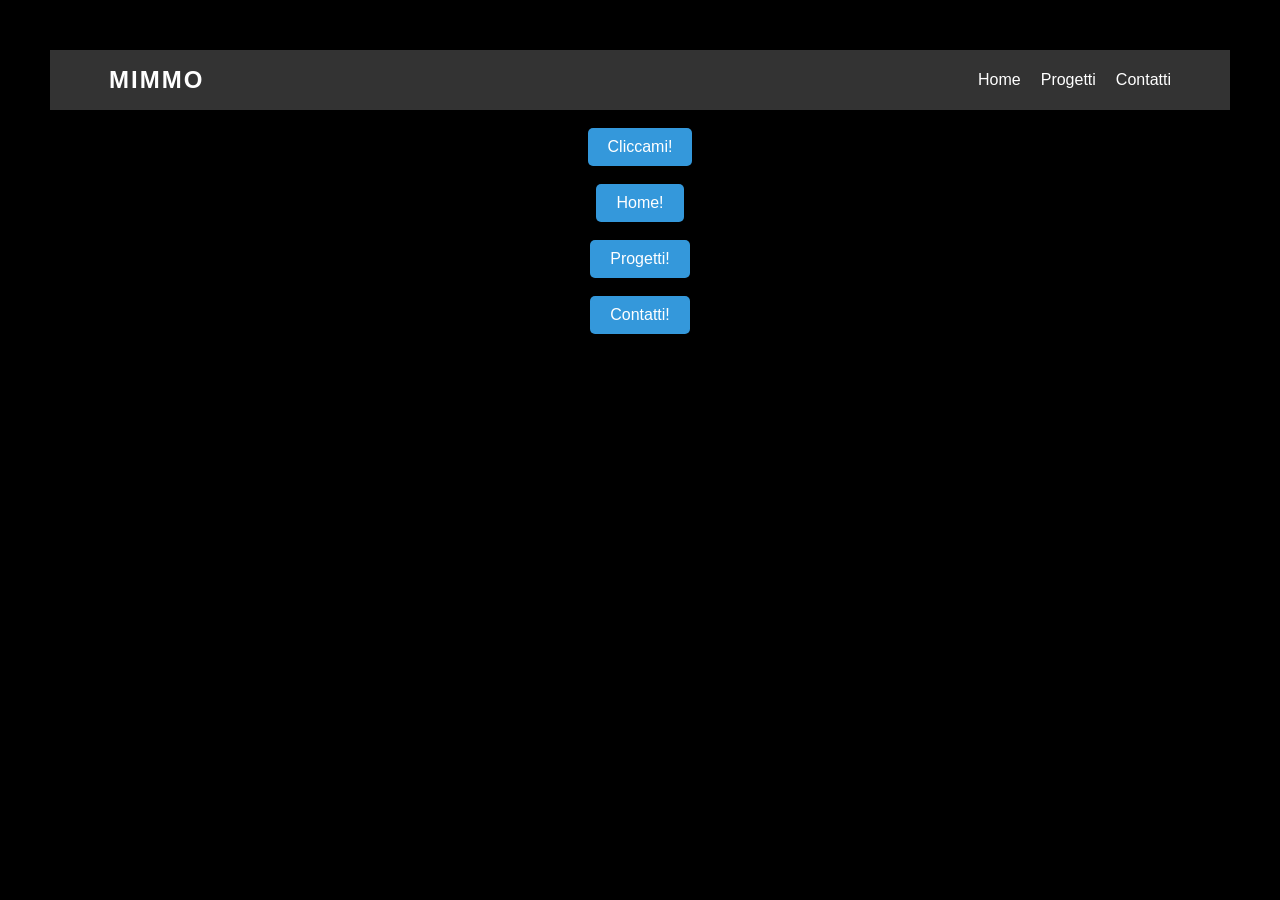
==== index.html @ 23c4071d "Modifica pulsante cliccami" ====
<!DOCTYPE html>
<html lang="it">
<head>
    <meta charset="UTF-8">
    <meta name="viewport" content="width=device-width, initial-scale=1.0">
    <title>Viva il Mimmo</title>
    <link rel="stylesheet" href="style.css">
</head>
<body>
    <!--header>
        <h1>Benvenuti nel mio Mimmo!</h1>
    </header-->
    <nav class="navbar">
    <div class="logo">MIMMO</div>
    <ul class="nav-links">
        <li><a href="#">Home</a></li>
        <li><a href="#">Progetti</a></li>
        <li><a href="#">Contatti</a></li>
    </ul>
    </nav>
    <!--main>
        <p>Viva il Mimmo.</p>
        <button id="mioBottone">Cliccami!</button>
        <p id="messaggio"></p>
    </main-->
    <script src="script.js"></script>
        <main>
        <p>Viva il Mimmo.</p>
        <button id="mioBottone">Cliccami!</button>
        <p id="messaggio"></p>
    </main>
    <script src="Home.js"></script>
        <main>
        <p>Viva il Mimmo.</p>
        <button id="Homebutton">Home!</button>
        <p id="messaggio"></p>
    </main>
    <script src="Progetti.js"></script>
        <main>
        <p>Viva il Mimmo.</p>
        <button id="Progettibutton">Progetti!</button>
        <p id="messaggio"></p>
    </main>
    <script src="Contatti.js"></script>
        <main>
        <p>Viva il Mimmo.</p>
        <button id="Contattibutton">Contatti!</button>
        <p id="messaggio"></p>
    </main>
</body>
</body>
</body>
</html>
---- style.css ----
body {
    font-family: Arial, sans-serif;
    background-color: #000000;
    text-align: center;
    padding: 50px;
}

header h1 {
     /* color: #2c3e50; */
     color: #f4f4f4;
}

button {
    background-color: #3498db;
    color: white;
    border: none;
    padding: 10px 20px;
    cursor: pointer;
    border-radius: 5px;
    font-size: 16px;
}

button:hover {
    background-color: #2980b9;
}

.container {
    display: flex;
    justify-content: space-around; /* Distribuisce gli elementi */
    align-items: center;
    flex-wrap: wrap; /* Fondamentale per il cellulare! */
    padding: 20px;
}

/* Rimuovi i margini predefiniti del browser */
* {
    margin: 0;
    padding: 0;
    box-sizing: border-box;
}

.navbar {
    display: flex;
    justify-content: space-between; /* Spinge logo e link ai lati opposti */
    align-items: center;
    background-color: #333;
    color: white;
    padding: 1rem 5%;
    position: sticky; /* La tiene fissa in alto mentre scorri */
    top: 0;
    z-index: 1000;
}

.logo {
    font-size: 1.5rem;
    font-weight: bold;
    letter-spacing: 2px;
}

.nav-links {
    display: flex;
    list-style: none; /* Rimuove i pallini della lista */
}

.nav-links li {
    margin-left: 20px;
}

.nav-links a {
    color: white;
    text-decoration: none; /* Rimuove la sottolineatura */
    transition: color 0.3s;
}

.nav-links a:hover {
    color: #3498db; /* Cambia colore quando passi il mouse */
}


/* Quando lo schermo è più stretto di 600px... */
@media (max-width: 600px) {
    body {
        padding: 10px;
        font-size: 14px;
    }
    .container {
        flex-direction: column; /* Gli elementi tornano uno sopra l'altro */
    }
    .navbar {
        flex-direction: column; /* Mette logo sopra e link sotto */
        text-align: center;
    }
    .nav-links {
        margin-top: 10px;
    }
    .nav-links li {
        margin: 5px 10px;
    }
}
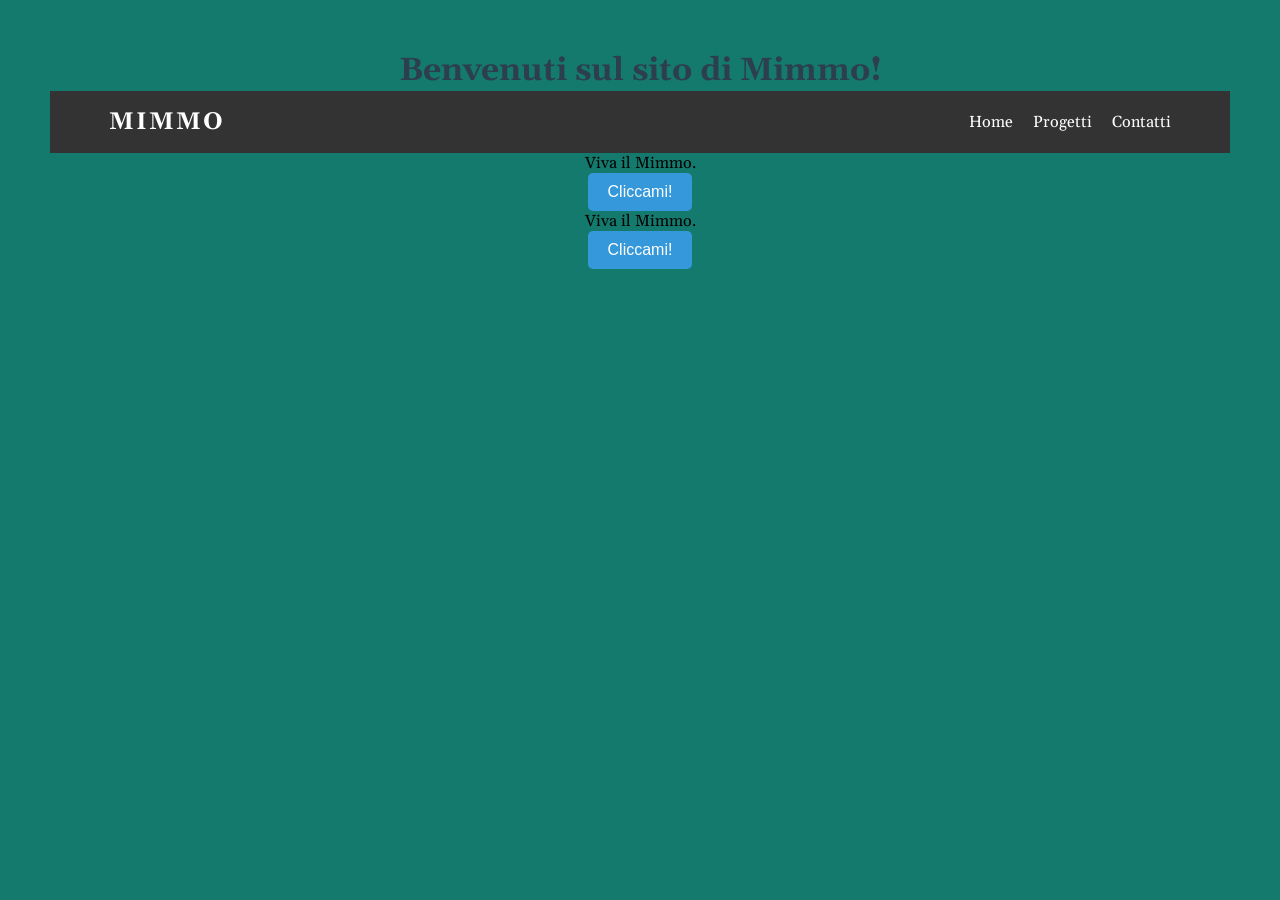
==== commit afe39ae5: "Modificati font e sfondo, rimossi pulsanti" ====
--- a/index.html
+++ b/index.html
@@ -5,11 +5,15 @@
     <meta name="viewport" content="width=device-width, initial-scale=1.0">
     <title>Viva il Mimmo</title>
     <link rel="stylesheet" href="style.css">
+    <link rel="preconnect" href="https://fonts.googleapis.com">
+    <link rel="preconnect" href="https://fonts.gstatic.com" crossorigin>
+    <link href="https://fonts.googleapis.com/css2?family=Gelasio:wght@400;700&display=swap" rel="stylesheet">    
+    <link rel="stylesheet" href="style.css">
 </head>
 <body>
-    <!--header>
-        <h1>Benvenuti nel mio Mimmo!</h1>
-    </header-->
+    <header>
+        <h1>Benvenuti sul sito di Mimmo!</h1>
+    </header>
     <nav class="navbar">
     <div class="logo">MIMMO</div>
     <ul class="nav-links">
@@ -18,36 +22,16 @@
         <li><a href="#">Contatti</a></li>
     </ul>
     </nav>
-    <!--main>
+    <main>
         <p>Viva il Mimmo.</p>
         <button id="mioBottone">Cliccami!</button>
         <p id="messaggio"></p>
-    </main-->
+    </main>
     <script src="script.js"></script>
         <main>
         <p>Viva il Mimmo.</p>
         <button id="mioBottone">Cliccami!</button>
         <p id="messaggio"></p>
     </main>
-    <script src="Home.js"></script>
-        <main>
-        <p>Viva il Mimmo.</p>
-        <button id="Homebutton">Home!</button>
-        <p id="messaggio"></p>
-    </main>
-    <script src="Progetti.js"></script>
-        <main>
-        <p>Viva il Mimmo.</p>
-        <button id="Progettibutton">Progetti!</button>
-        <p id="messaggio"></p>
-    </main>
-    <script src="Contatti.js"></script>
-        <main>
-        <p>Viva il Mimmo.</p>
-        <button id="Contattibutton">Contatti!</button>
-        <p id="messaggio"></p>
-    </main>
-</body>
-</body>
 </body>
 </html>
--- a/style.css
+++ b/style.css
@@ -1,13 +1,13 @@
 body {
-    font-family: Arial, sans-serif;
-    background-color: #000000;
+    font-family: 'Gelasio', sans-serif; 
+    background-color: #157A6E;
     text-align: center;
     padding: 50px;
 }
 
 header h1 {
-     /* color: #2c3e50; */
-     color: #f4f4f4;
+     color: #2c3e50;
+     /* color: #f4f4f4; */
 }
 
 button {
--- a/style.css
+++ b/style.css
@@ -1,13 +1,13 @@
 body {
-    font-family: Arial, sans-serif;
-    background-color: #000000;
+    font-family: 'Gelasio', sans-serif; 
+    background-color: #157A6E;
     text-align: center;
     padding: 50px;
 }
 
 header h1 {
-     /* color: #2c3e50; */
-     color: #f4f4f4;
+     color: #2c3e50;
+     /* color: #f4f4f4; */
 }
 
 button {
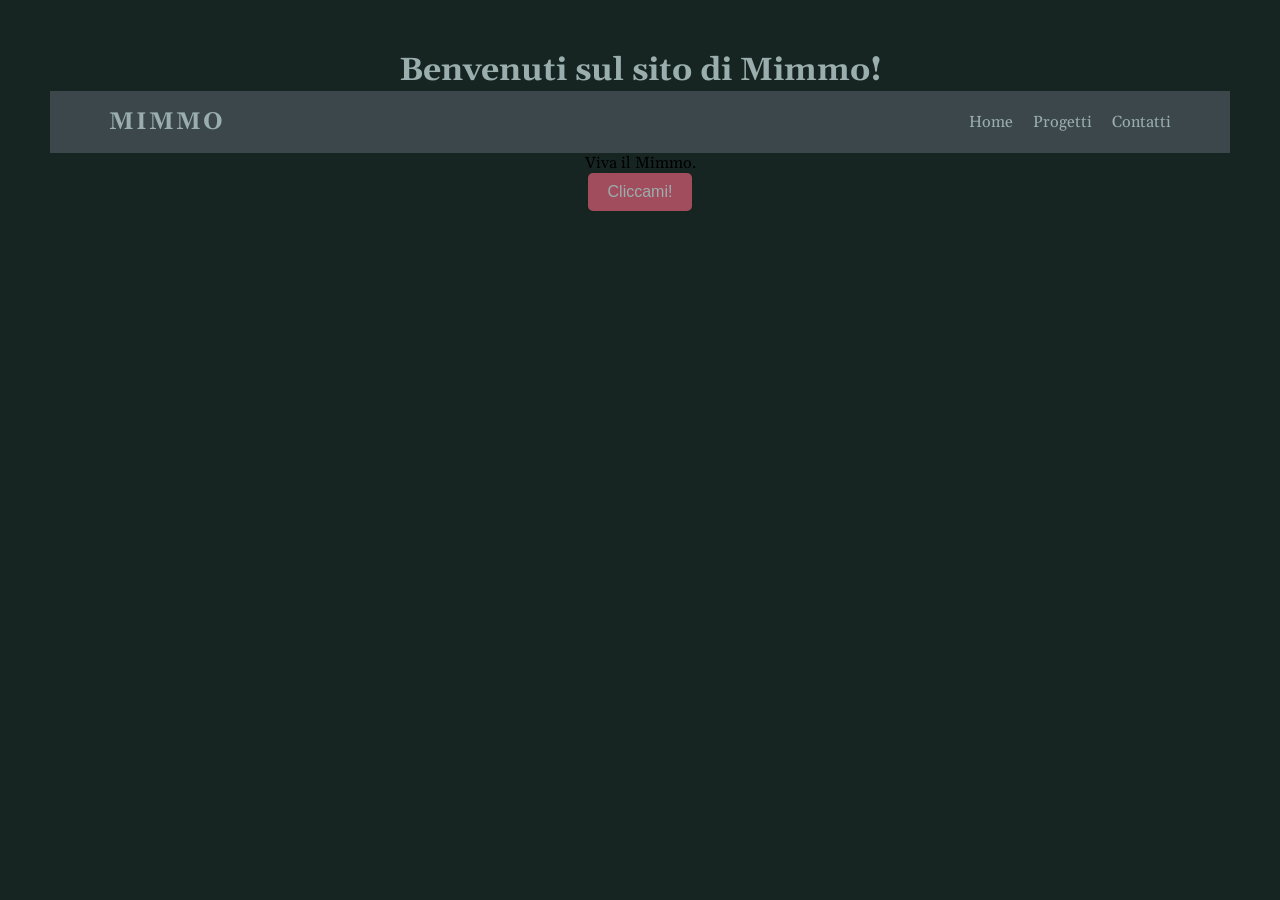
==== commit dfed2599: "Double click button fix" ====
--- a/index.html
+++ b/index.html
@@ -28,10 +28,5 @@
         <p id="messaggio"></p>
     </main>
     <script src="script.js"></script>
-        <main>
-        <p>Viva il Mimmo.</p>
-        <button id="mioBottone">Cliccami!</button>
-        <p id="messaggio"></p>
-    </main>
 </body>
 </html>
--- a/style.css
+++ b/style.css
@@ -1,18 +1,18 @@
 body {
     font-family: 'Gelasio', sans-serif; 
-    background-color: #157A6E;
+    background-color: #162521;
     text-align: center;
     padding: 50px;
 }
 
 header h1 {
-     color: #2c3e50;
+     color: #9AAEAD;
      /* color: #f4f4f4; */
 }
 
 button {
-    background-color: #3498db;
-    color: white;
+    background-color: #A24D5D;
+    color: #9AAEAD;
     border: none;
     padding: 10px 20px;
     cursor: pointer;
@@ -21,7 +21,7 @@
 }
 
 button:hover {
-    background-color: #2980b9;
+    background-color: #A24D5D;
 }
 
 .container {
@@ -43,8 +43,8 @@
     display: flex;
     justify-content: space-between; /* Spinge logo e link ai lati opposti */
     align-items: center;
-    background-color: #333;
-    color: white;
+    background-color: #3C474B;
+    color: #9AAEAD;
     padding: 1rem 5%;
     position: sticky; /* La tiene fissa in alto mentre scorri */
     top: 0;
@@ -67,13 +67,13 @@
 }
 
 .nav-links a {
-    color: white;
+    color: #9AAEAD;
     text-decoration: none; /* Rimuove la sottolineatura */
     transition: color 0.3s;
 }
 
 .nav-links a:hover {
-    color: #3498db; /* Cambia colore quando passi il mouse */
+    color: #A24D5D; /* Cambia colore quando passi il mouse */
 }
 
 
--- a/style.css
+++ b/style.css
@@ -1,18 +1,18 @@
 body {
     font-family: 'Gelasio', sans-serif; 
-    background-color: #157A6E;
+    background-color: #162521;
     text-align: center;
     padding: 50px;
 }
 
 header h1 {
-     color: #2c3e50;
+     color: #9AAEAD;
      /* color: #f4f4f4; */
 }
 
 button {
-    background-color: #3498db;
-    color: white;
+    background-color: #A24D5D;
+    color: #9AAEAD;
     border: none;
     padding: 10px 20px;
     cursor: pointer;
@@ -21,7 +21,7 @@
 }
 
 button:hover {
-    background-color: #2980b9;
+    background-color: #A24D5D;
 }
 
 .container {
@@ -43,8 +43,8 @@
     display: flex;
     justify-content: space-between; /* Spinge logo e link ai lati opposti */
     align-items: center;
-    background-color: #333;
-    color: white;
+    background-color: #3C474B;
+    color: #9AAEAD;
     padding: 1rem 5%;
     position: sticky; /* La tiene fissa in alto mentre scorri */
     top: 0;
@@ -67,13 +67,13 @@
 }
 
 .nav-links a {
-    color: white;
+    color: #9AAEAD;
     text-decoration: none; /* Rimuove la sottolineatura */
     transition: color 0.3s;
 }
 
 .nav-links a:hover {
-    color: #3498db; /* Cambia colore quando passi il mouse */
+    color: #A24D5D; /* Cambia colore quando passi il mouse */
 }
 
 
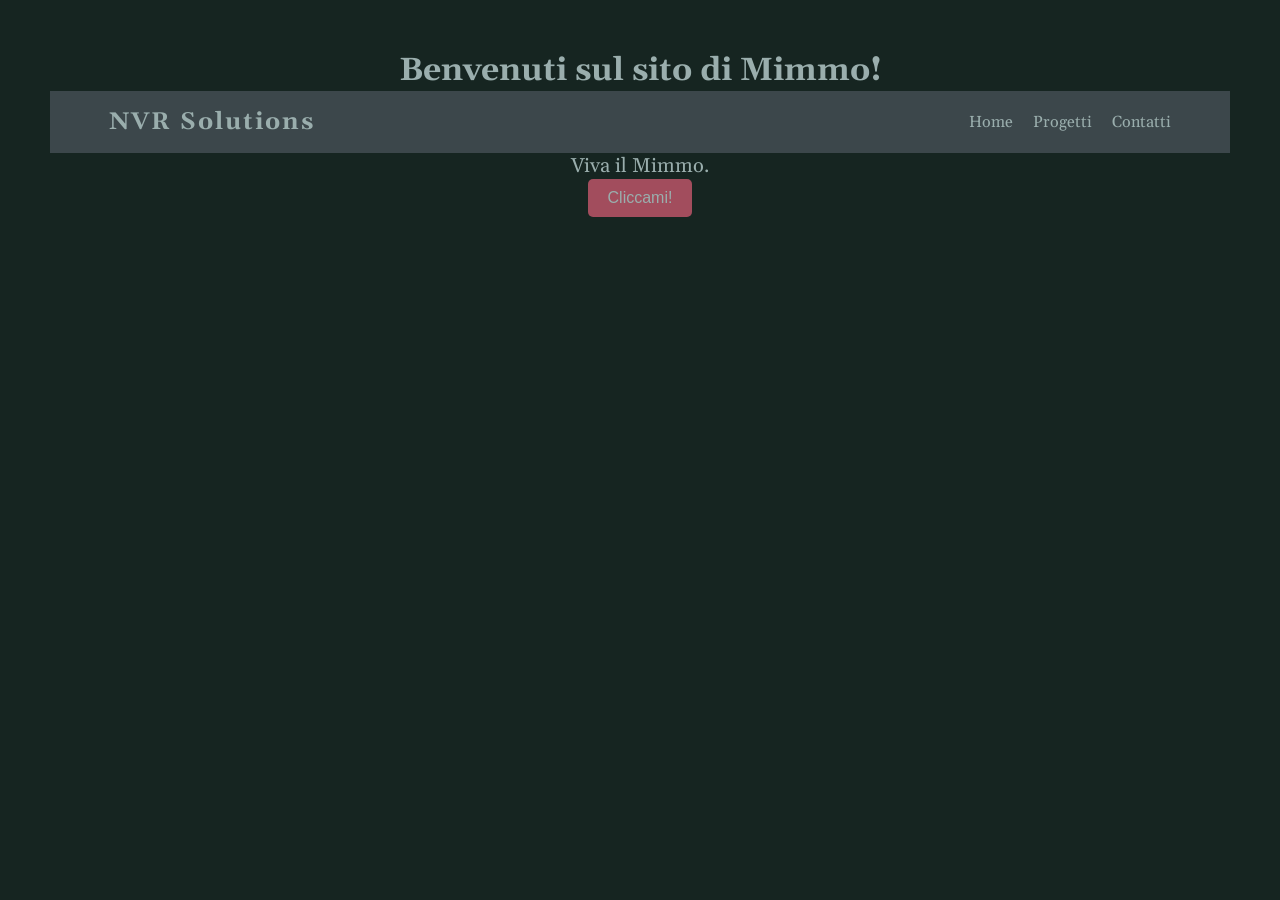
==== commit 8f55b7cb: "small changes" ====
--- a/index.html
+++ b/index.html
@@ -15,7 +15,7 @@
         <h1>Benvenuti sul sito di Mimmo!</h1>
     </header>
     <nav class="navbar">
-    <div class="logo">MIMMO</div>
+    <div class="logo">NVR Solutions</div>
     <ul class="nav-links">
         <li><a href="#">Home</a></li>
         <li><a href="#">Progetti</a></li>
--- a/style.css
+++ b/style.css
@@ -4,7 +4,10 @@
     text-align: center;
     padding: 50px;
 }
-
+p {
+    color: #9AAEAD; /* Un arancione vivace */
+    font-size: 20px; /* Opzionale: lo rende anche più grande */
+}
 header h1 {
      color: #9AAEAD;
      /* color: #f4f4f4; */
--- a/style.css
+++ b/style.css
@@ -4,7 +4,10 @@
     text-align: center;
     padding: 50px;
 }
-
+p {
+    color: #9AAEAD; /* Un arancione vivace */
+    font-size: 20px; /* Opzionale: lo rende anche più grande */
+}
 header h1 {
      color: #9AAEAD;
      /* color: #f4f4f4; */
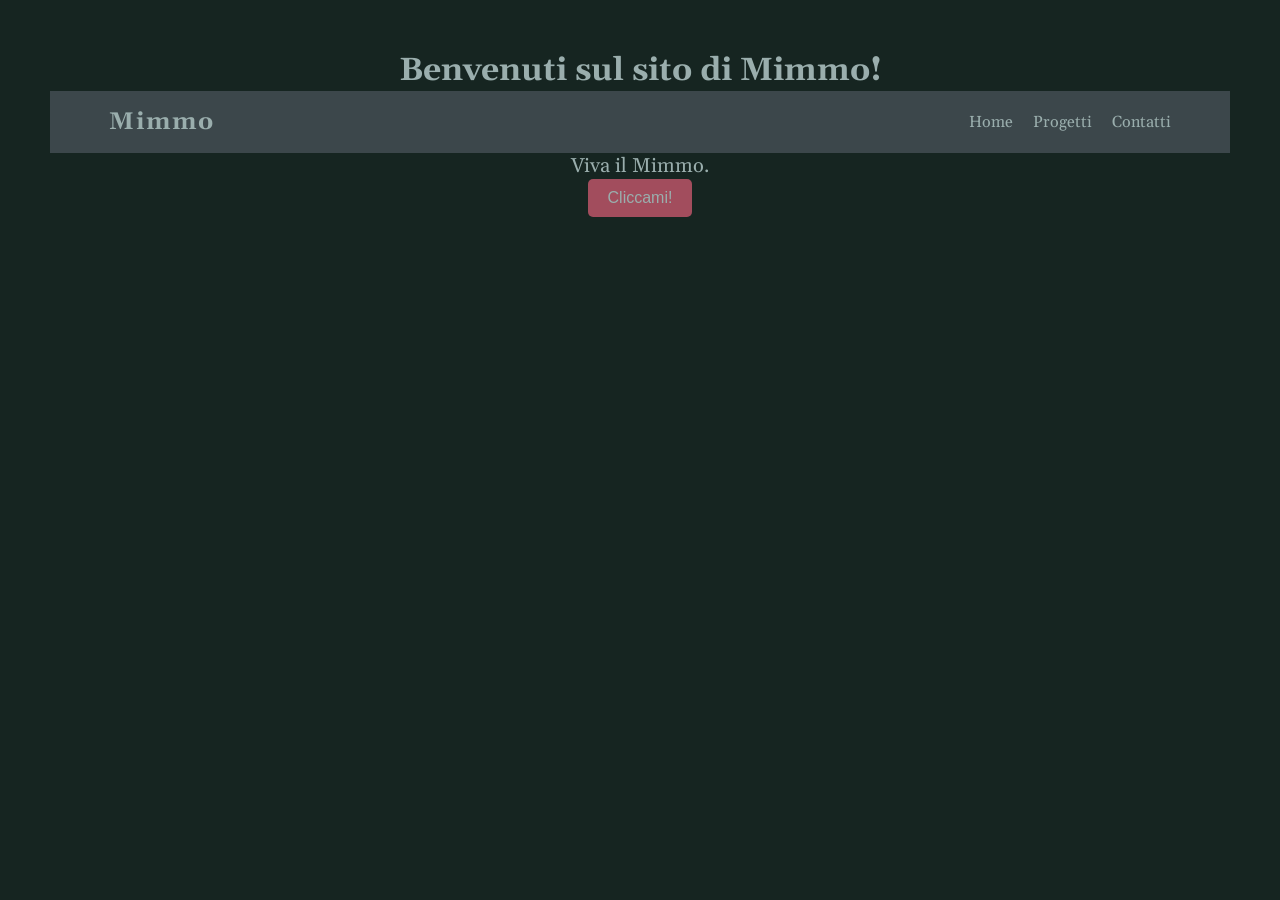
==== commit 457c56c3: "nd" ====
--- a/index.html
+++ b/index.html
@@ -15,7 +15,7 @@
         <h1>Benvenuti sul sito di Mimmo!</h1>
     </header>
     <nav class="navbar">
-    <div class="logo">NVR Solutions</div>
+    <div class="logo">Mimmo</div>
     <ul class="nav-links">
         <li><a href="#">Home</a></li>
         <li><a href="#">Progetti</a></li>
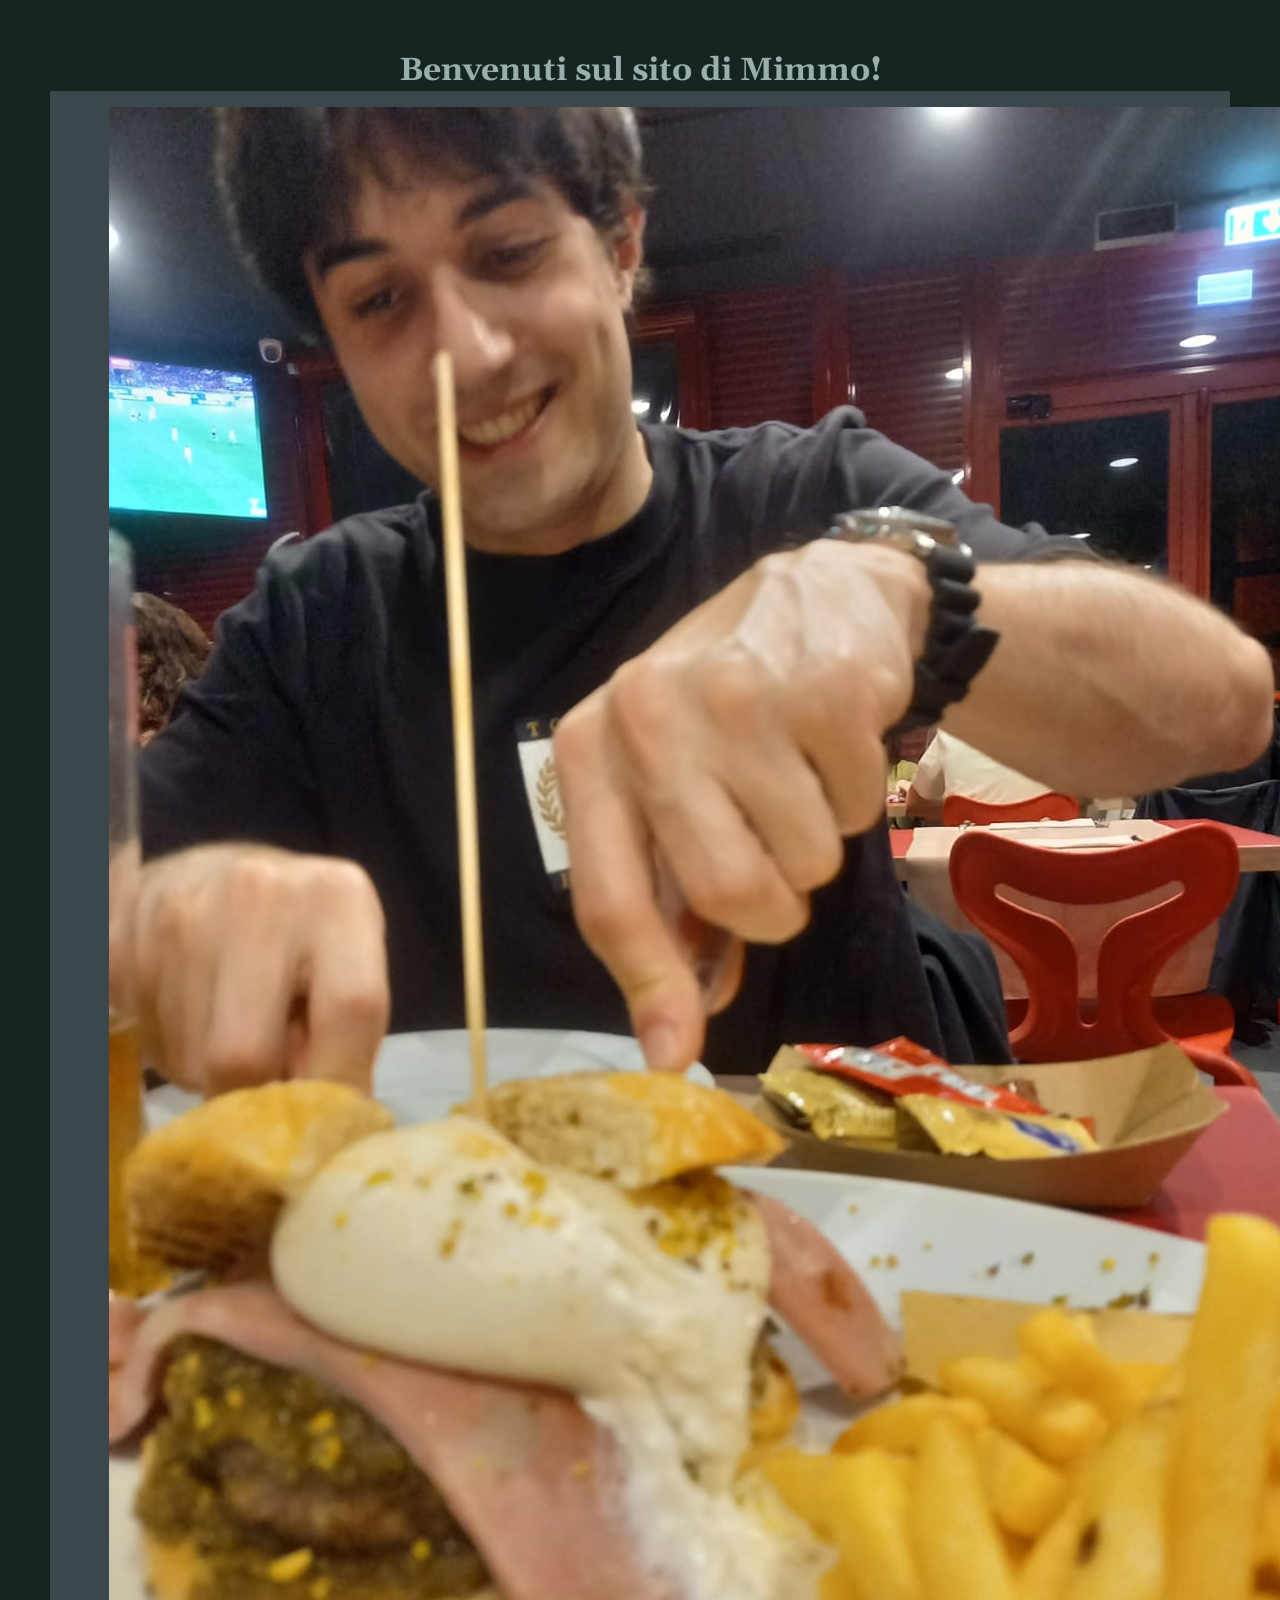
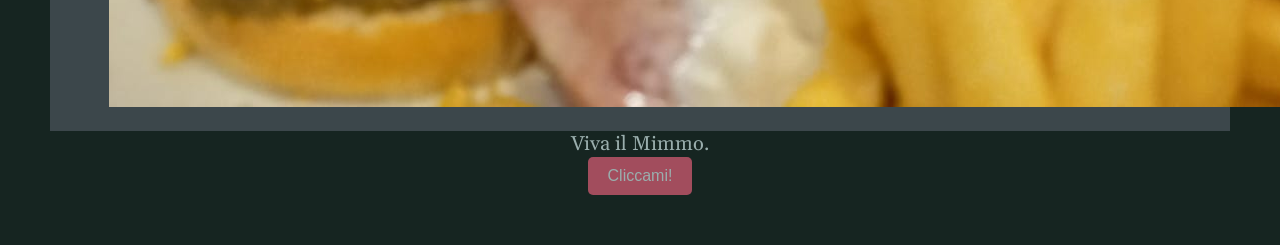
==== commit 3c63c187: "Aggiunto logo" ====
--- a/index.html
+++ b/index.html
@@ -15,7 +15,9 @@
         <h1>Benvenuti sul sito di Mimmo!</h1>
     </header>
     <nav class="navbar">
-    <div class="logo">Mimmo</div>
+    <div class="logo">
+        <img src="logo-mimmo.jpeg" alt="Logo di Mimmo" class="nav-icon">
+    </div>
     <ul class="nav-links">
         <li><a href="#">Home</a></li>
         <li><a href="#">Progetti</a></li>
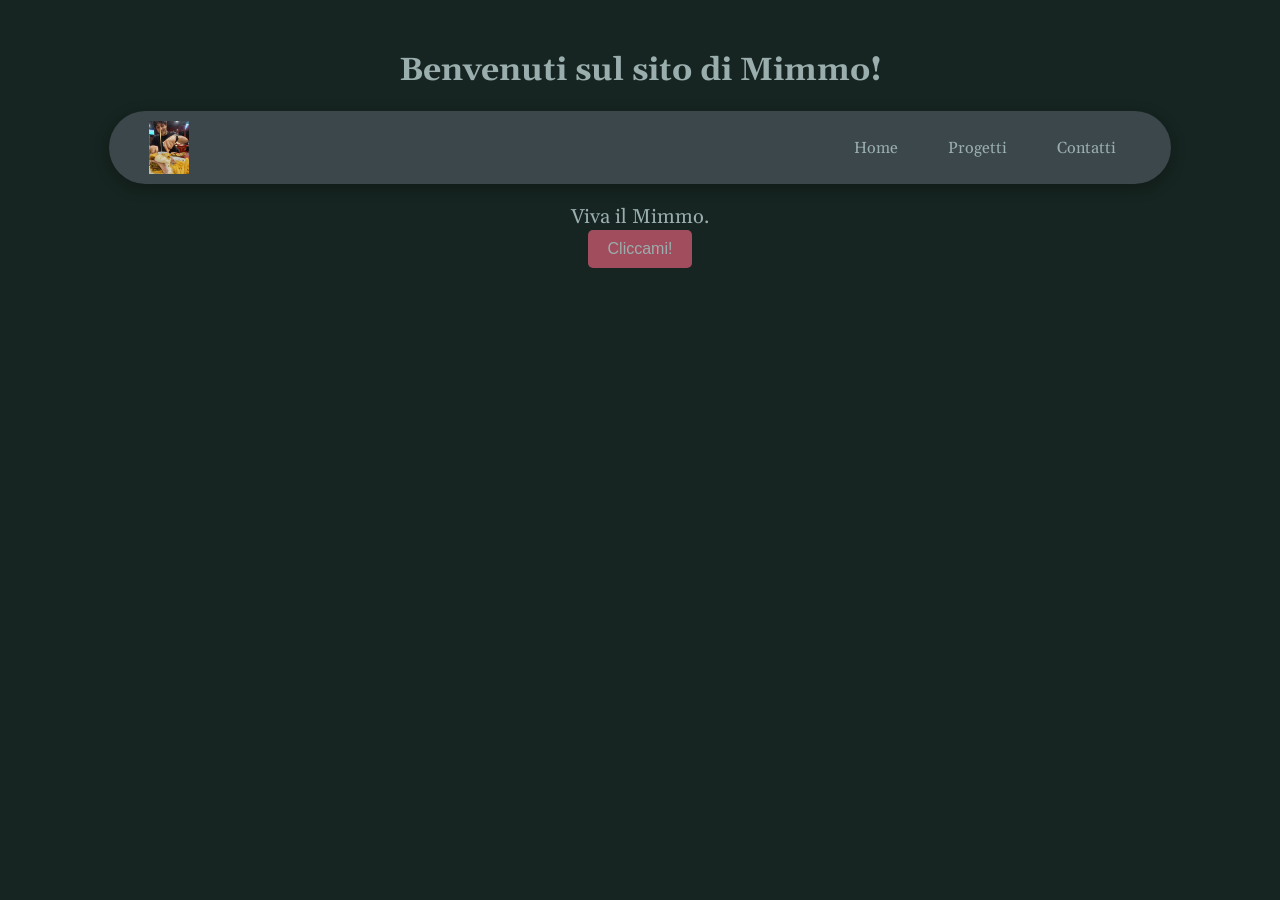
==== commit 62b25ac6: "Added 'Progetti' 'Home' and 'Contatti' page" ====
--- a/index.html
+++ b/index.html
@@ -19,9 +19,9 @@
         <img src="logo-mimmo.jpeg" alt="Logo di Mimmo" class="nav-icon">
     </div>
     <ul class="nav-links">
-        <li><a href="#">Home</a></li>
-        <li><a href="#">Progetti</a></li>
-        <li><a href="#">Contatti</a></li>
+        <li><a href=index.html>Home</a></li>
+        <li><a href=progetti.html>Progetti</a></li>
+        <li><a href=contatti.html>Contatti</a></li>
     </ul>
     </nav>
     <main>
--- a/style.css
+++ b/style.css
@@ -48,10 +48,15 @@
     align-items: center;
     background-color: #3C474B;
     color: #9AAEAD;
-    padding: 1rem 5%;
-    position: sticky; /* La tiene fissa in alto mentre scorri */
     top: 0;
     z-index: 1000;
+    /* padding: 1rem 5%;*/
+    padding: 10px 40px;
+    border-radius: 50px;
+    width: 90%;
+    margin: 20px auto; /* Centra la navbar */
+    position: sticky; /* La tiene fissa in alto mentre scorri */
+    box-shadow: 0 4px 15px rgba(0, 0, 0, 0.3); /* Aggiunge un'ombra per un effetto di profondità */
 }
 
 .logo {
@@ -70,15 +75,25 @@
 }
 
 .nav-links a {
+    display: inline-block; /* FONDAMENTALE per far vedere lo sfondo e il padding */
+    padding: 8px 15px;
+    border-radius: 20px;
     color: #9AAEAD;
-    text-decoration: none; /* Rimuove la sottolineatura */
-    transition: color 0.3s;
+    text-decoration: none;
+    transition: all 0.3s ease;
 }
 
 .nav-links a:hover {
-    color: #A24D5D; /* Cambia colore quando passi il mouse */
+    background-color: #157A6E !important; /* L'uso di !important serve a forzare il colore se c'è un conflitto */
+    color: white !important;
 }
 
+.nav-icon {
+    width: 40px;      /* Larghezza */
+    height: auto;     /* Mantiene le proporzioni */
+    margin-right: 10px; /* Spazio tra immagine e testo */
+    vertical-align: middle; /* Allinea l'immagine al centro del testo */
+}
 
 /* Quando lo schermo è più stretto di 600px... */
 @media (max-width: 600px) {
--- a/style.css
+++ b/style.css
@@ -48,10 +48,15 @@
     align-items: center;
     background-color: #3C474B;
     color: #9AAEAD;
-    padding: 1rem 5%;
-    position: sticky; /* La tiene fissa in alto mentre scorri */
     top: 0;
     z-index: 1000;
+    /* padding: 1rem 5%;*/
+    padding: 10px 40px;
+    border-radius: 50px;
+    width: 90%;
+    margin: 20px auto; /* Centra la navbar */
+    position: sticky; /* La tiene fissa in alto mentre scorri */
+    box-shadow: 0 4px 15px rgba(0, 0, 0, 0.3); /* Aggiunge un'ombra per un effetto di profondità */
 }
 
 .logo {
@@ -70,15 +75,25 @@
 }
 
 .nav-links a {
+    display: inline-block; /* FONDAMENTALE per far vedere lo sfondo e il padding */
+    padding: 8px 15px;
+    border-radius: 20px;
     color: #9AAEAD;
-    text-decoration: none; /* Rimuove la sottolineatura */
-    transition: color 0.3s;
+    text-decoration: none;
+    transition: all 0.3s ease;
 }
 
 .nav-links a:hover {
-    color: #A24D5D; /* Cambia colore quando passi il mouse */
+    background-color: #157A6E !important; /* L'uso di !important serve a forzare il colore se c'è un conflitto */
+    color: white !important;
 }
 
+.nav-icon {
+    width: 40px;      /* Larghezza */
+    height: auto;     /* Mantiene le proporzioni */
+    margin-right: 10px; /* Spazio tra immagine e testo */
+    vertical-align: middle; /* Allinea l'immagine al centro del testo */
+}
 
 /* Quando lo schermo è più stretto di 600px... */
 @media (max-width: 600px) {
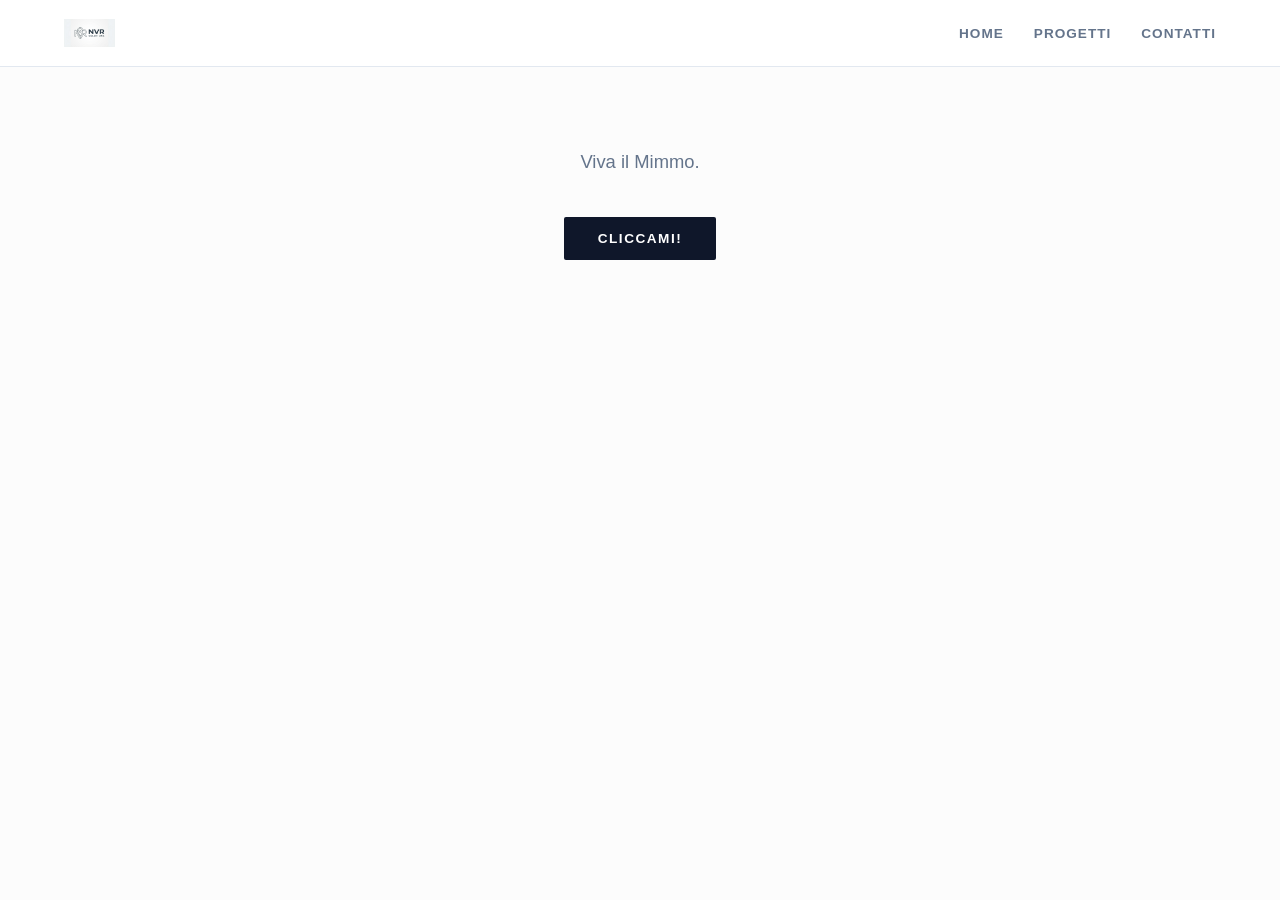
==== commit f579e5d8: "Major layout changes" ====
--- a/index.html
+++ b/index.html
@@ -11,12 +11,12 @@
     <link rel="stylesheet" href="style.css">
 </head>
 <body>
-    <header>
+    <!--header>
         <h1>Benvenuti sul sito di Mimmo!</h1>
-    </header>
+    </header-->
     <nav class="navbar">
     <div class="logo">
-        <img src="logo-mimmo.jpeg" alt="Logo di Mimmo" class="nav-icon">
+        <img src="logo-mimmo.png" alt="Logo di Mimmo" class="nav-icon">
     </div>
     <ul class="nav-links">
         <li><a href=index.html>Home</a></li>
--- a/style.css
+++ b/style.css
@@ -1,117 +1,171 @@
-body {
-    font-family: 'Gelasio', sans-serif; 
-    background-color: #162521;
-    text-align: center;
-    padding: 50px;
-}
-p {
-    color: #9AAEAD; /* Un arancione vivace */
-    font-size: 20px; /* Opzionale: lo rende anche più grande */
-}
-header h1 {
-     color: #9AAEAD;
-     /* color: #f4f4f4; */
+/* 1. PALETTE INDUSTRIALE PULITA */
+:root {
+    --bg-site: #fcfcfc;        /* Bianco quasi assoluto */
+    --text-main: #1e293b;      /* Grigio fumo (molto leggibile) */
+    --text-muted: #64748b;     /* Grigio per dettagli secondari */
+    --accent-blue: #0f172a;    /* Blu Navy industriale */
+    --accent-action: #3b82f6;  /* Blu vivace per interazioni */
+    --border-color: #e2e8f0;   /* Linee di separazione sottili */
+    --white: #ffffff;
 }
 
-button {
-    background-color: #A24D5D;
-    color: #9AAEAD;
-    border: none;
-    padding: 10px 20px;
-    cursor: pointer;
-    border-radius: 5px;
-    font-size: 16px;
-}
-
-button:hover {
-    background-color: #A24D5D;
-}
-
-.container {
-    display: flex;
-    justify-content: space-around; /* Distribuisce gli elementi */
-    align-items: center;
-    flex-wrap: wrap; /* Fondamentale per il cellulare! */
-    padding: 20px;
-}
-
-/* Rimuovi i margini predefiniti del browser */
 * {
     margin: 0;
     padding: 0;
     box-sizing: border-box;
 }
 
+body {
+    /* AGGIORNAMENTO FONT */
+    font-family: 'Funnel Sans', sans-serif;
+    background-color: var(--bg-site);
+    color: var(--text-main);
+    line-height: 1.6;
+    -webkit-font-smoothing: antialiased;
+}
+
+/* 2. NAVBAR ARCHITETTONICA - LINEARE */
 .navbar {
     display: flex;
-    justify-content: space-between; /* Spinge logo e link ai lati opposti */
+    justify-content: space-between;
     align-items: center;
-    background-color: #3C474B;
-    color: #9AAEAD;
+    background-color: var(--white);
+    padding: 1.2rem 5%;
+    border-bottom: 1px solid var(--border-color);
+    position: sticky;
     top: 0;
     z-index: 1000;
-    /* padding: 1rem 5%;*/
-    padding: 10px 40px;
-    border-radius: 50px;
-    width: 90%;
-    margin: 20px auto; /* Centra la navbar */
-    position: sticky; /* La tiene fissa in alto mentre scorri */
-    box-shadow: 0 4px 15px rgba(0, 0, 0, 0.3); /* Aggiunge un'ombra per un effetto di profondità */
 }
 
 .logo {
-    font-size: 1.5rem;
-    font-weight: bold;
-    letter-spacing: 2px;
+    display: flex;
+    align-items: center;
+    gap: 12px;
+    font-weight: 800; /* Molto marcato per Funnel Sans */
+    font-size: 1.1rem;
+    color: var(--accent-blue);
+    letter-spacing: 0.5px;
+    text-transform: uppercase;
+}
+
+.logo img {
+    height: 28px;
+    width: auto;
 }
 
 .nav-links {
+    list-style: none;
     display: flex;
-    list-style: none; /* Rimuove i pallini della lista */
-}
-
-.nav-links li {
-    margin-left: 20px;
+    gap: 30px;
 }
 
 .nav-links a {
-    display: inline-block; /* FONDAMENTALE per far vedere lo sfondo e il padding */
-    padding: 8px 15px;
-    border-radius: 20px;
-    color: #9AAEAD;
+    color: var(--text-muted);
     text-decoration: none;
+    font-size: 0.85rem;
+    font-weight: 600;
+    text-transform: uppercase;
+    letter-spacing: 1px;
+    transition: color 0.2s ease;
+}
+
+.nav-links a:hover {
+    color: var(--accent-action);
+}
+
+/* 3. LAYOUT CENTRATO */
+main {
+    max-width: 1000px;
+    margin: 80px auto;
+    padding: 0 20px;
+    text-align: center;
+}
+
+h1 {
+    font-size: 3.2rem;
+    font-weight: 800;
+    color: var(--accent-blue);
+    margin-bottom: 24px;
+    letter-spacing: -1.5px; /* Compattiamo il titolo per un look più moderno */
+}
+
+p {
+    color: var(--text-muted);
+    font-size: 1.15rem;
+    font-weight: 400;
+    max-width: 600px;
+    margin: 0 auto 40px auto;
+}
+
+/* 4. BOTTONE "3D PRECISION" */
+#mioBottone {
+    background-color: var(--accent-blue);
+    color: var(--white);
+    border: none;
+    padding: 14px 34px;
+    font-size: 0.85rem;
+    font-weight: 700;
+    text-transform: uppercase;
+    letter-spacing: 1.5px;
+    border-radius: 2px; /* Angoli quasi vivi per massima serietà */
+    cursor: pointer;
     transition: all 0.3s ease;
 }
 
-.nav-links a:hover {
-    background-color: #157A6E !important; /* L'uso di !important serve a forzare il colore se c'è un conflitto */
-    color: white !important;
+#mioBottone:hover {
+    background-color: var(--accent-action);
+    transform: translateY(-1px);
 }
 
-.nav-icon {
-    width: 40px;      /* Larghezza */
-    height: auto;     /* Mantiene le proporzioni */
-    margin-right: 10px; /* Spazio tra immagine e testo */
-    vertical-align: middle; /* Allinea l'immagine al centro del testo */
+/* 5. GRIGLIA PROGETTI */
+.progetti-grid {
+    display: grid;
+    grid-template-columns: repeat(auto-fit, minmax(320px, 1fr));
+    gap: 40px;
+    margin-top: 60px;
 }
 
-/* Quando lo schermo è più stretto di 600px... */
-@media (max-width: 600px) {
-    body {
-        padding: 10px;
-        font-size: 14px;
-    }
-    .container {
-        flex-direction: column; /* Gli elementi tornano uno sopra l'altro */
-    }
-    .navbar {
-        flex-direction: column; /* Mette logo sopra e link sotto */
-        text-align: center;
-    }
-    .nav-links {
-        margin-top: 10px;
-    }
-    .nav-links li {
-        margin: 5px 10px;
-    }
+.progetto-card {
+    background-color: var(--white);
+    border: 1px solid var(--border-color);
+    border-radius: 4px;
+    overflow: hidden;
+    text-align: left;
+    transition: border-color 0.3s ease;
+}
+
+.progetto-card:hover {
+    border-color: var(--text-muted);
+}
+
+.progetto-card img {
+    width: 100%;
+    height: 250px;
+    object-fit: cover;
+    display: block;
+    border-bottom: 1px solid var(--border-color);
+}
+
+.progetto-card-body {
+    padding: 24px;
+}
+
+.progetto-card h3 {
+    font-size: 1.2rem;
+    font-weight: 700;
+    margin-bottom: 12px;
+    color: var(--accent-blue);
+}
+
+.progetto-card p {
+    font-size: 0.95rem;
+    margin: 0;
+    color: var(--text-muted);
+    text-align: left;
+}
+
+/* 6. RESPONSIVE */
+@media (max-width: 768px) {
+    h1 { font-size: 2.4rem; }
+    .navbar { padding: 15px 5%; }
 }
--- a/style.css
+++ b/style.css
@@ -1,117 +1,171 @@
-body {
-    font-family: 'Gelasio', sans-serif; 
-    background-color: #162521;
-    text-align: center;
-    padding: 50px;
-}
-p {
-    color: #9AAEAD; /* Un arancione vivace */
-    font-size: 20px; /* Opzionale: lo rende anche più grande */
-}
-header h1 {
-     color: #9AAEAD;
-     /* color: #f4f4f4; */
+/* 1. PALETTE INDUSTRIALE PULITA */
+:root {
+    --bg-site: #fcfcfc;        /* Bianco quasi assoluto */
+    --text-main: #1e293b;      /* Grigio fumo (molto leggibile) */
+    --text-muted: #64748b;     /* Grigio per dettagli secondari */
+    --accent-blue: #0f172a;    /* Blu Navy industriale */
+    --accent-action: #3b82f6;  /* Blu vivace per interazioni */
+    --border-color: #e2e8f0;   /* Linee di separazione sottili */
+    --white: #ffffff;
 }
 
-button {
-    background-color: #A24D5D;
-    color: #9AAEAD;
-    border: none;
-    padding: 10px 20px;
-    cursor: pointer;
-    border-radius: 5px;
-    font-size: 16px;
-}
-
-button:hover {
-    background-color: #A24D5D;
-}
-
-.container {
-    display: flex;
-    justify-content: space-around; /* Distribuisce gli elementi */
-    align-items: center;
-    flex-wrap: wrap; /* Fondamentale per il cellulare! */
-    padding: 20px;
-}
-
-/* Rimuovi i margini predefiniti del browser */
 * {
     margin: 0;
     padding: 0;
     box-sizing: border-box;
 }
 
+body {
+    /* AGGIORNAMENTO FONT */
+    font-family: 'Funnel Sans', sans-serif;
+    background-color: var(--bg-site);
+    color: var(--text-main);
+    line-height: 1.6;
+    -webkit-font-smoothing: antialiased;
+}
+
+/* 2. NAVBAR ARCHITETTONICA - LINEARE */
 .navbar {
     display: flex;
-    justify-content: space-between; /* Spinge logo e link ai lati opposti */
+    justify-content: space-between;
     align-items: center;
-    background-color: #3C474B;
-    color: #9AAEAD;
+    background-color: var(--white);
+    padding: 1.2rem 5%;
+    border-bottom: 1px solid var(--border-color);
+    position: sticky;
     top: 0;
     z-index: 1000;
-    /* padding: 1rem 5%;*/
-    padding: 10px 40px;
-    border-radius: 50px;
-    width: 90%;
-    margin: 20px auto; /* Centra la navbar */
-    position: sticky; /* La tiene fissa in alto mentre scorri */
-    box-shadow: 0 4px 15px rgba(0, 0, 0, 0.3); /* Aggiunge un'ombra per un effetto di profondità */
 }
 
 .logo {
-    font-size: 1.5rem;
-    font-weight: bold;
-    letter-spacing: 2px;
+    display: flex;
+    align-items: center;
+    gap: 12px;
+    font-weight: 800; /* Molto marcato per Funnel Sans */
+    font-size: 1.1rem;
+    color: var(--accent-blue);
+    letter-spacing: 0.5px;
+    text-transform: uppercase;
+}
+
+.logo img {
+    height: 28px;
+    width: auto;
 }
 
 .nav-links {
+    list-style: none;
     display: flex;
-    list-style: none; /* Rimuove i pallini della lista */
-}
-
-.nav-links li {
-    margin-left: 20px;
+    gap: 30px;
 }
 
 .nav-links a {
-    display: inline-block; /* FONDAMENTALE per far vedere lo sfondo e il padding */
-    padding: 8px 15px;
-    border-radius: 20px;
-    color: #9AAEAD;
+    color: var(--text-muted);
     text-decoration: none;
+    font-size: 0.85rem;
+    font-weight: 600;
+    text-transform: uppercase;
+    letter-spacing: 1px;
+    transition: color 0.2s ease;
+}
+
+.nav-links a:hover {
+    color: var(--accent-action);
+}
+
+/* 3. LAYOUT CENTRATO */
+main {
+    max-width: 1000px;
+    margin: 80px auto;
+    padding: 0 20px;
+    text-align: center;
+}
+
+h1 {
+    font-size: 3.2rem;
+    font-weight: 800;
+    color: var(--accent-blue);
+    margin-bottom: 24px;
+    letter-spacing: -1.5px; /* Compattiamo il titolo per un look più moderno */
+}
+
+p {
+    color: var(--text-muted);
+    font-size: 1.15rem;
+    font-weight: 400;
+    max-width: 600px;
+    margin: 0 auto 40px auto;
+}
+
+/* 4. BOTTONE "3D PRECISION" */
+#mioBottone {
+    background-color: var(--accent-blue);
+    color: var(--white);
+    border: none;
+    padding: 14px 34px;
+    font-size: 0.85rem;
+    font-weight: 700;
+    text-transform: uppercase;
+    letter-spacing: 1.5px;
+    border-radius: 2px; /* Angoli quasi vivi per massima serietà */
+    cursor: pointer;
     transition: all 0.3s ease;
 }
 
-.nav-links a:hover {
-    background-color: #157A6E !important; /* L'uso di !important serve a forzare il colore se c'è un conflitto */
-    color: white !important;
+#mioBottone:hover {
+    background-color: var(--accent-action);
+    transform: translateY(-1px);
 }
 
-.nav-icon {
-    width: 40px;      /* Larghezza */
-    height: auto;     /* Mantiene le proporzioni */
-    margin-right: 10px; /* Spazio tra immagine e testo */
-    vertical-align: middle; /* Allinea l'immagine al centro del testo */
+/* 5. GRIGLIA PROGETTI */
+.progetti-grid {
+    display: grid;
+    grid-template-columns: repeat(auto-fit, minmax(320px, 1fr));
+    gap: 40px;
+    margin-top: 60px;
 }
 
-/* Quando lo schermo è più stretto di 600px... */
-@media (max-width: 600px) {
-    body {
-        padding: 10px;
-        font-size: 14px;
-    }
-    .container {
-        flex-direction: column; /* Gli elementi tornano uno sopra l'altro */
-    }
-    .navbar {
-        flex-direction: column; /* Mette logo sopra e link sotto */
-        text-align: center;
-    }
-    .nav-links {
-        margin-top: 10px;
-    }
-    .nav-links li {
-        margin: 5px 10px;
-    }
+.progetto-card {
+    background-color: var(--white);
+    border: 1px solid var(--border-color);
+    border-radius: 4px;
+    overflow: hidden;
+    text-align: left;
+    transition: border-color 0.3s ease;
+}
+
+.progetto-card:hover {
+    border-color: var(--text-muted);
+}
+
+.progetto-card img {
+    width: 100%;
+    height: 250px;
+    object-fit: cover;
+    display: block;
+    border-bottom: 1px solid var(--border-color);
+}
+
+.progetto-card-body {
+    padding: 24px;
+}
+
+.progetto-card h3 {
+    font-size: 1.2rem;
+    font-weight: 700;
+    margin-bottom: 12px;
+    color: var(--accent-blue);
+}
+
+.progetto-card p {
+    font-size: 0.95rem;
+    margin: 0;
+    color: var(--text-muted);
+    text-align: left;
+}
+
+/* 6. RESPONSIVE */
+@media (max-width: 768px) {
+    h1 { font-size: 2.4rem; }
+    .navbar { padding: 15px 5%; }
 }
